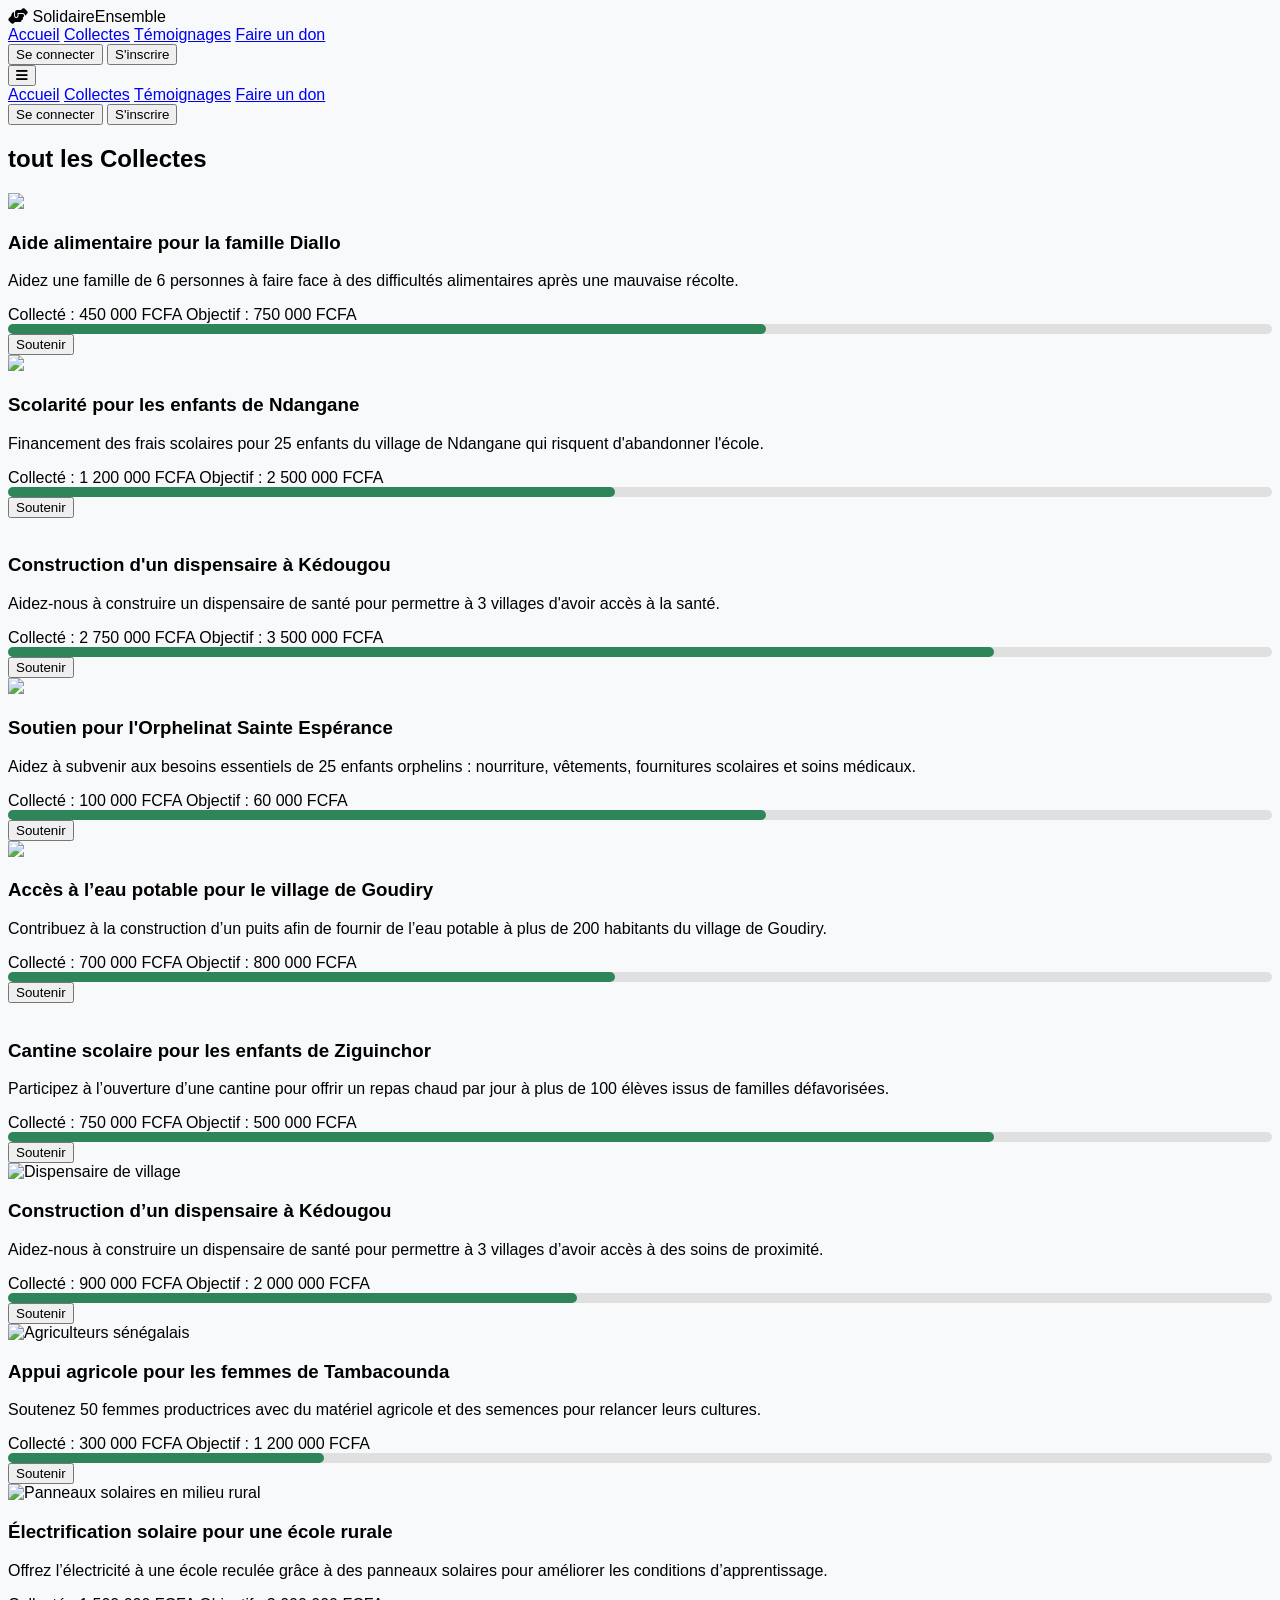
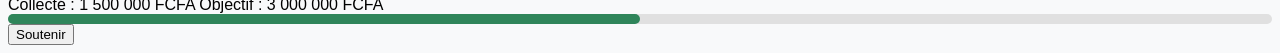
==== E-social/collecte.html @ 9cb24d37 "partie awa ndiaye collecte.html" ====
<!DOCTYPE html>
<html lang="fr">

<head>
    <meta charset="UTF-8">
    <meta name="viewport" content="width=device-width, initial-scale=1.0">
    <title>SolidaireEnsemble - Un don peut changer une vie</title>
    <link rel="stylesheet" href="https://cdnjs.cloudflare.com/ajax/libs/font-awesome/6.4.0/css/all.min.css">
    <script src="https://cdn.tailwindcss.com"></script>
    <link rel="stylesheet" href="style/style.css">
    <script src="js/main.js"></script>
    <style>
        :root {
            --primary: #2F855A;
            --secondary: #DD6B20;
            --light: #F7FAFC;
            --dark: #1A202C;
        }

        body {
            font-family: 'Segoe UI', Tahoma, Geneva, Verdana, sans-serif;
            background-color: #F8F9FA;
        }

        .hero-image {
            background-image: linear-gradient(rgba(0, 0, 0, 0.5), rgba(0, 0, 0, 0.5)), url('https://img.freepik.com/photos-gratuite/bouchent-concept-communaute-mains_23-2148931127.jpg?semt=ais_items_boosted&w=740');
            height: 60vh;
            background-position: center;
            background-repeat: no-repeat;
            background-size: cover;
        }

        .testimonial-card {
            transition: transform 0.3s ease;
        }

        .testimonial-card:hover {
            transform: translateY(-5px);
        }

        .progress-bar {
            height: 10px;
            border-radius: 5px;
            background-color: #e0e0e0;
        }

        .progress-fill {
            height: 100%;
            border-radius: 5px;
            background-color: var(--primary);
            transition: width 0.5s ease;
        }

        .collect-card {
            transition: all 0.3s ease;
        }

        .collect-card:hover {
            transform: translateY(-5px);
            box-shadow: 0 10px 25px -5px rgba(0, 0, 0, 0.1);
        }

        .nav-link {
            position: relative;
        }

        .nav-link:after {
            content: '';
            position: absolute;
            width: 0;
            height: 2px;
            bottom: -2px;
            left: 0;
            background-color: var(--secondary);
            transition: width 0.3s ease;
        }

        .nav-link:hover:after {
            width: 100%;
        }

        @media (max-width: 768px) {
            .hero-image {
                height: 40vh;
            }
        }
    </style>
</head>

<body>
    <!-- Navigation -->
    <nav class="bg-white shadow-md sticky top-0 z-50">
        <div class="max-w-7xl mx-auto px-4 sm:px-6 lg:px-8">
            <div class="flex justify-between h-16">
                <div class="flex">
                    <div class="flex-shrink-0 flex items-center">
                        <i class="fas fa-hands-helping text-3xl text-green-600 mr-2"></i>
                        <span class="text-xl font-bold text-gray-800">SolidaireEnsemble</span>
                    </div>
                    <div class="hidden sm:ml-6 sm:flex sm:space-x-8">
                        <a href="#accueil"
                            class="nav-link border-green-500 text-gray-900 inline-flex items-center px-1 pt-1 border-b-2 text-sm font-medium">Accueil</a>
                        <a href="#collectes"
                            class="nav-link border-transparent text-gray-500 hover:border-gray-300 hover:text-gray-700 inline-flex items-center px-1 pt-1 border-b-2 text-sm font-medium">Collectes</a>
                        <a href="#temoignages"
                            class="nav-link border-transparent text-gray-500 hover:border-gray-300 hover:text-gray-700 inline-flex items-center px-1 pt-1 border-b-2 text-sm font-medium">Témoignages</a>
                        <a href="#faire-don"
                            class="nav-link border-transparent text-gray-500 hover:border-gray-300 hover:text-gray-700 inline-flex items-center px-1 pt-1 border-b-2 text-sm font-medium">Faire
                            un don</a>
                    </div>
                </div>
                <div class="hidden sm:ml-6 sm:flex sm:items-center">
                    <button
                        class="bg-green-600 hover:bg-green-700 text-white px-4 py-2 rounded-md text-sm font-medium mr-2">Se
                        connecter</button>
                    <button
                        class="bg-orange-500 hover:bg-orange-600 text-white px-4 py-2 rounded-md text-sm font-medium">S'inscrire</button>
                </div>
                <div class="-mr-2 flex items-center sm:hidden">
                    <button type="button"
                        class="inline-flex items-center justify-center p-2 rounded-md text-gray-400 hover:text-gray-500 hover:bg-gray-100 focus:outline-none focus:ring-2 focus:ring-inset focus:ring-green-500"
                        aria-controls="mobile-menu" aria-expanded="false">
                        <span class="sr-only">Open main menu</span>
                        <i class="fas fa-bars text-xl"></i>
                    </button>
                </div>
            </div>
        </div>

        <!-- Mobile menu -->
        <div class="sm:hidden hidden" id="mobile-menu">
            <div class="pt-2 pb-3 space-y-1">
                <a href="#accueil"
                    class="bg-green-50 border-green-500 text-green-700 block pl-3 pr-4 py-2 border-l-4 text-base font-medium">Accueil</a>
                <a href="#collectes"
                    class="border-transparent text-gray-500 hover:bg-gray-50 hover:border-gray-300 hover:text-gray-700 block pl-3 pr-4 py-2 border-l-4 text-base font-medium">Collectes</a>
                <a href="#temoignages"
                    class="border-transparent text-gray-500 hover:bg-gray-50 hover:border-gray-300 hover:text-gray-700 block pl-3 pr-4 py-2 border-l-4 text-base font-medium">Témoignages</a>
                <a href="#faire-don"
                    class="border-transparent text-gray-500 hover:bg-gray-50 hover:border-gray-300 hover:text-gray-700 block pl-3 pr-4 py-2 border-l-4 text-base font-medium">Faire
                    un don</a>
            </div>
            <div class="pt-4 pb-3 border-t border-gray-200">
                <div class="flex items-center px-4">
                    <button
                        class="bg-green-600 hover:bg-green-700 text-white px-4 py-2 rounded-md text-sm font-medium mr-2 w-full">Se
                        <a href="conexion"></a>connecter</button>
                    <button
                        class="bg-orange-500 hover:bg-orange-600 text-white px-4 py-2 rounded-md text-sm font-medium w-full">S'inscrire</button>
                </div>
            </div>
        </div>
    </nav>

   


<!-- tout les collectes partie awa ndiaye-->
    <section id="toutcollectes" class="bg-gray-50 py-16">
        <div class="max-w-7xl mx-auto px-4 sm:px-6 lg:px-8">
            <h2 class="text-3xl font-bold text-center text-gray-800 mb-12">tout les Collectes</h2>

            <div class="grid grid-cols-1 md:grid-cols-2 lg:grid-cols-3 gap-8">
                <!-- Collect Item 1 -->
                <div class="bg-white rounded-lg shadow-md overflow-hidden collect-card">
                    <img src="img/images.jpg
                        alt="Famille sénégalaise class="w-full h-48 object-cover">
                    <div class="p-6">
                        <h3 class="text-xl font-semibold mb-2">Aide alimentaire pour la famille Diallo</h3>
                        <p class="text-gray-600 mb-4">Aidez une famille de 6 personnes à faire face à des difficultés
                            alimentaires après une mauvaise récolte.</p>

                        <div class="mb-4">
                            <div class="flex justify-between text-sm mb-1">
                                <span>Collecté : 450 000 FCFA</span>
                                <span>Objectif : 750 000 FCFA</span>
                            </div>
                            <div class="progress-bar">
                                <div class="progress-fill" style="width: 60%"></div>
                            </div>
                        </div>

                        <button
                            class="w-full bg-green-600 hover:bg-green-700 text-white py-2 px-4 rounded-lg">Soutenir</button>
                    </div>
                </div>

                <!-- Collect Item 2 -->
                <div class="bg-white rounded-lg shadow-md overflow-hidden collect-card">
                    <img src="img/images.jpg
                        alt="École au Sénégal class="w-full h-48 object-cover"/>
                    <div class="p-6">
                        <h3 class="text-xl font-semibold mb-2">Scolarité pour les enfants de Ndangane</h3>
                        <p class="text-gray-600 mb-4">Financement des frais scolaires pour 25 enfants du village de
                            Ndangane qui risquent d'abandonner l'école.</p>

                        <div class="mb-4">
                            <div class="flex justify-between text-sm mb-1">
                                <span>Collecté : 1 200 000 FCFA</span>
                                <span>Objectif : 2 500 000 FCFA</span>
                            </div>
                            <div class="progress-bar">
                                <div class="progress-fill" style="width: 48%"></div>
                            </div>
                        </div>

                        <button
                            class="w-full bg-green-600 hover:bg-green-700 text-white py-2 px-4 rounded-lg">Soutenir</button>
                    </div>
                </div>

                <!-- Collect Item 3 -->
                <div class="bg-white rounded-lg shadow-md overflow-hidden collect-card">
                    <img src="img/" alt="" class="w-full h-48 object-cover">
                    <div class="p-6">
                        <h3 class="text-xl font-semibold mb-2">Construction d'un dispensaire à Kédougou</h3>
                        <p class="text-gray-600 mb-4">Aidez-nous à construire un dispensaire de santé pour permettre à 3 villages
                            d'avoir accès à la santé.</p>

                        <div class="mb-4">
                            <div class="flex justify-between text-sm mb-1">
                                <span>Collecté : 2 750 000 FCFA</span>
                                <span>Objectif : 3 500 000 FCFA</span>
                            </div>
                            <div class="progress-bar">
                                <div class="progress-fill" style="width: 78%"></div>
                            </div>
                        </div>

                        <button
                            class="w-full bg-green-600 hover:bg-green-700 text-white py-2 px-4 rounded-lg">Soutenir</button>
                    </div>
                </div>
            </div>



            <div class="grid grid-cols-1 md:grid-cols-2 lg:grid-cols-3 gap-8 mt-4">
                <!-- Collect Item 1 -->
                <div class="bg-white rounded-lg shadow-md overflow-hidden collect-card">
                    <img src="img/images.jpg
                        alt="Famille sénégalaise class="w-full h-48 object-cover">
                    <div class="p-6">
                        <h3 class="text-xl font-semibold mb-2">Soutien pour l'Orphelinat Sainte Espérance</h3>
                        <p class="text-gray-600 mb-4">
                        Aidez à subvenir aux besoins essentiels de 25 enfants orphelins : nourriture, vêtements, fournitures scolaires et soins médicaux.
                        </p>

                        <div class="mb-4">
                            <div class="flex justify-between text-sm mb-1">
                                <span>Collecté : 100 000 FCFA</span>
                                <span>Objectif : 60 000 FCFA</span>
                            </div>
                            <div class="progress-bar">
                                <div class="progress-fill" style="width: 60%"></div>
                            </div>
                        </div>

                        <button
                            class="w-full bg-green-600 hover:bg-green-700 text-white py-2 px-4 rounded-lg">Soutenir</button>
                    </div>
                </div>

                <!-- Collect Item 2 -->
                <div class="bg-white rounded-lg shadow-md overflow-hidden collect-card">
                    <img src="img/images.jpg
                        alt="École au Sénégal class="w-full h-48 object-cover"/>
                    <div class="p-6">
                        <h3 class="text-xl font-semibold mb-2">Accès à l’eau potable pour le village de Goudiry</h3>
                        <p class="text-gray-600 mb-4">
                        Contribuez à la construction d’un puits afin de fournir de l’eau potable à plus de 200 habitants du village de Goudiry.
                        </p>
                            
                        <div class="mb-4">
                            <div class="flex justify-between text-sm mb-1">
                                <span>Collecté : 700 000 FCFA</span>
                                <span>Objectif : 800 000 FCFA</span>
                            </div>
                            <div class="progress-bar">
                                <div class="progress-fill" style="width: 48%"></div>
                            </div>
                        </div>

                        <button
                            class="w-full bg-green-600 hover:bg-green-700 text-white py-2 px-4 rounded-lg">Soutenir</button>
                    </div>
                </div>

                <!-- Collect Item 3 -->
                <div class="bg-white rounded-lg shadow-md overflow-hidden collect-card">
                    <img src="img/" alt="" class="w-full h-48 object-cover">
                    <div class="p-6">
                        <h3 class="text-xl font-semibold mb-2">Cantine scolaire pour les enfants de Ziguinchor</h3>
                        <p class="text-gray-600 mb-4">
                        Participez à l’ouverture d’une cantine pour offrir un repas chaud par jour à plus de 100 élèves issus de familles défavorisées.
                        </p>

                        <div class="mb-4">
                            <div class="flex justify-between text-sm mb-1">
                                <span>Collecté : 750 000 FCFA</span>
                                <span>Objectif : 500 000 FCFA</span>
                            </div>
                            <div class="progress-bar">
                                <div class="progress-fill" style="width: 78%"></div>
                            </div>
                        </div>

                        <button
                            class="w-full bg-green-600 hover:bg-green-700 text-white py-2 px-4 rounded-lg">Soutenir</button>
                    </div>
                </div>
            </div>


            <div class="grid grid-cols-1 md:grid-cols-2 lg:grid-cols-3 gap-8 mt-4">
                <!-- Collect Item 1 -->
                <div class="bg-white rounded-lg shadow-md overflow-hidden collect-card">
                    <img src="img/dispensaire.jpg" alt="Dispensaire de village" class="w-full h-48 object-cover">
                    <div class="p-6">
                        <h3 class="text-xl font-semibold mb-2">Construction d’un dispensaire à Kédougou</h3>
                        <p class="text-gray-600 mb-4">
                            Aidez-nous à construire un dispensaire de santé pour permettre à 3 villages d’avoir accès à des soins de proximité.
                        </p>
            
                        <div class="mb-4">
                            <div class="flex justify-between text-sm mb-1">
                                <span>Collecté : 900 000 FCFA</span>
                                <span>Objectif : 2 000 000 FCFA</span>
                            </div>
                            <div class="progress-bar">
                                <div class="progress-fill" style="width: 45%"></div>
                            </div>
                        </div>
            
                        <button class="w-full bg-green-600 hover:bg-green-700 text-white py-2 px-4 rounded-lg">Soutenir</button>
                    </div>
                </div>
            
                <!-- Collect Item 2 -->
                <div class="bg-white rounded-lg shadow-md overflow-hidden collect-card">
                    <img src="img/agriculture.jpg" alt="Agriculteurs sénégalais" class="w-full h-48 object-cover">
                    <div class="p-6">
                        <h3 class="text-xl font-semibold mb-2">Appui agricole pour les femmes de Tambacounda</h3>
                        <p class="text-gray-600 mb-4">
                            Soutenez 50 femmes productrices avec du matériel agricole et des semences pour relancer leurs cultures.
                        </p>
            
                        <div class="mb-4">
                            <div class="flex justify-between text-sm mb-1">
                                <span>Collecté : 300 000 FCFA</span>
                                <span>Objectif : 1 200 000 FCFA</span>
                            </div>
                            <div class="progress-bar">
                                <div class="progress-fill" style="width: 25%"></div>
                            </div>
                        </div>
            
                        <button class="w-full bg-green-600 hover:bg-green-700 text-white py-2 px-4 rounded-lg">Soutenir</button>
                    </div>
                </div>
            
                <!-- Collect Item 3 -->
                <div class="bg-white rounded-lg shadow-md overflow-hidden collect-card">
                    <img src="img/solaire.jpg" alt="Panneaux solaires en milieu rural" class="w-full h-48 object-cover">
                    <div class="p-6">
                        <h3 class="text-xl font-semibold mb-2">Électrification solaire pour une école rurale</h3>
                        <p class="text-gray-600 mb-4">
                            Offrez l’électricité à une école reculée grâce à des panneaux solaires pour améliorer les conditions d’apprentissage.
                        </p>
            
                        <div class="mb-4">
                            <div class="flex justify-between text-sm mb-1">
                                <span>Collecté : 1 500 000 FCFA</span>
                                <span>Objectif : 3 000 000 FCFA</span>
                            </div>
                            <div class="progress-bar">
                                <div class="progress-fill" style="width: 50%"></div>
                            </div>
                        </div>
            
                        <button class="w-full bg-green-600 hover:bg-green-700 text-white py-2 px-4 rounded-lg">Soutenir</button>
                    </div>
                </div>
            </div>
            

        </div>
    </section>
    

    <!-- Optional JavaScript for Mobile Menu Toggle -->
    <script>
        const menuButton = document.querySelector('nav button[aria-controls="mobile-menu"]');
        const mobileMenu = document.getElementById('mobile-menu');

        menuButton.addEventListener('click', () => {
            const expanded = menuButton.getAttribute('aria-expanded') === 'true' || false;
            menuButton.setAttribute('aria-expanded', !expanded);
            mobileMenu.classList.toggle('hidden');
        });

        // Example of incrementing stats for demo (can be replaced with real data)
        document.getElementById('donators-count').textContent = '1,234';
        document.getElementById('collects-count').textContent = '15';
        document.getElementById('total-donations').textContent = '5 670 000';

        // Donation form submission handler (simple alert for demo)
        const donationForm = document.getElementById('donation-form');
        donationForm.addEventListener('submit', (e) => {
            e.preventDefault();
            alert('Merci pour votre générosité ! Votre don a bien été pris en compte.');
            donationForm.reset();
        });
    </script>
</body>

</html>
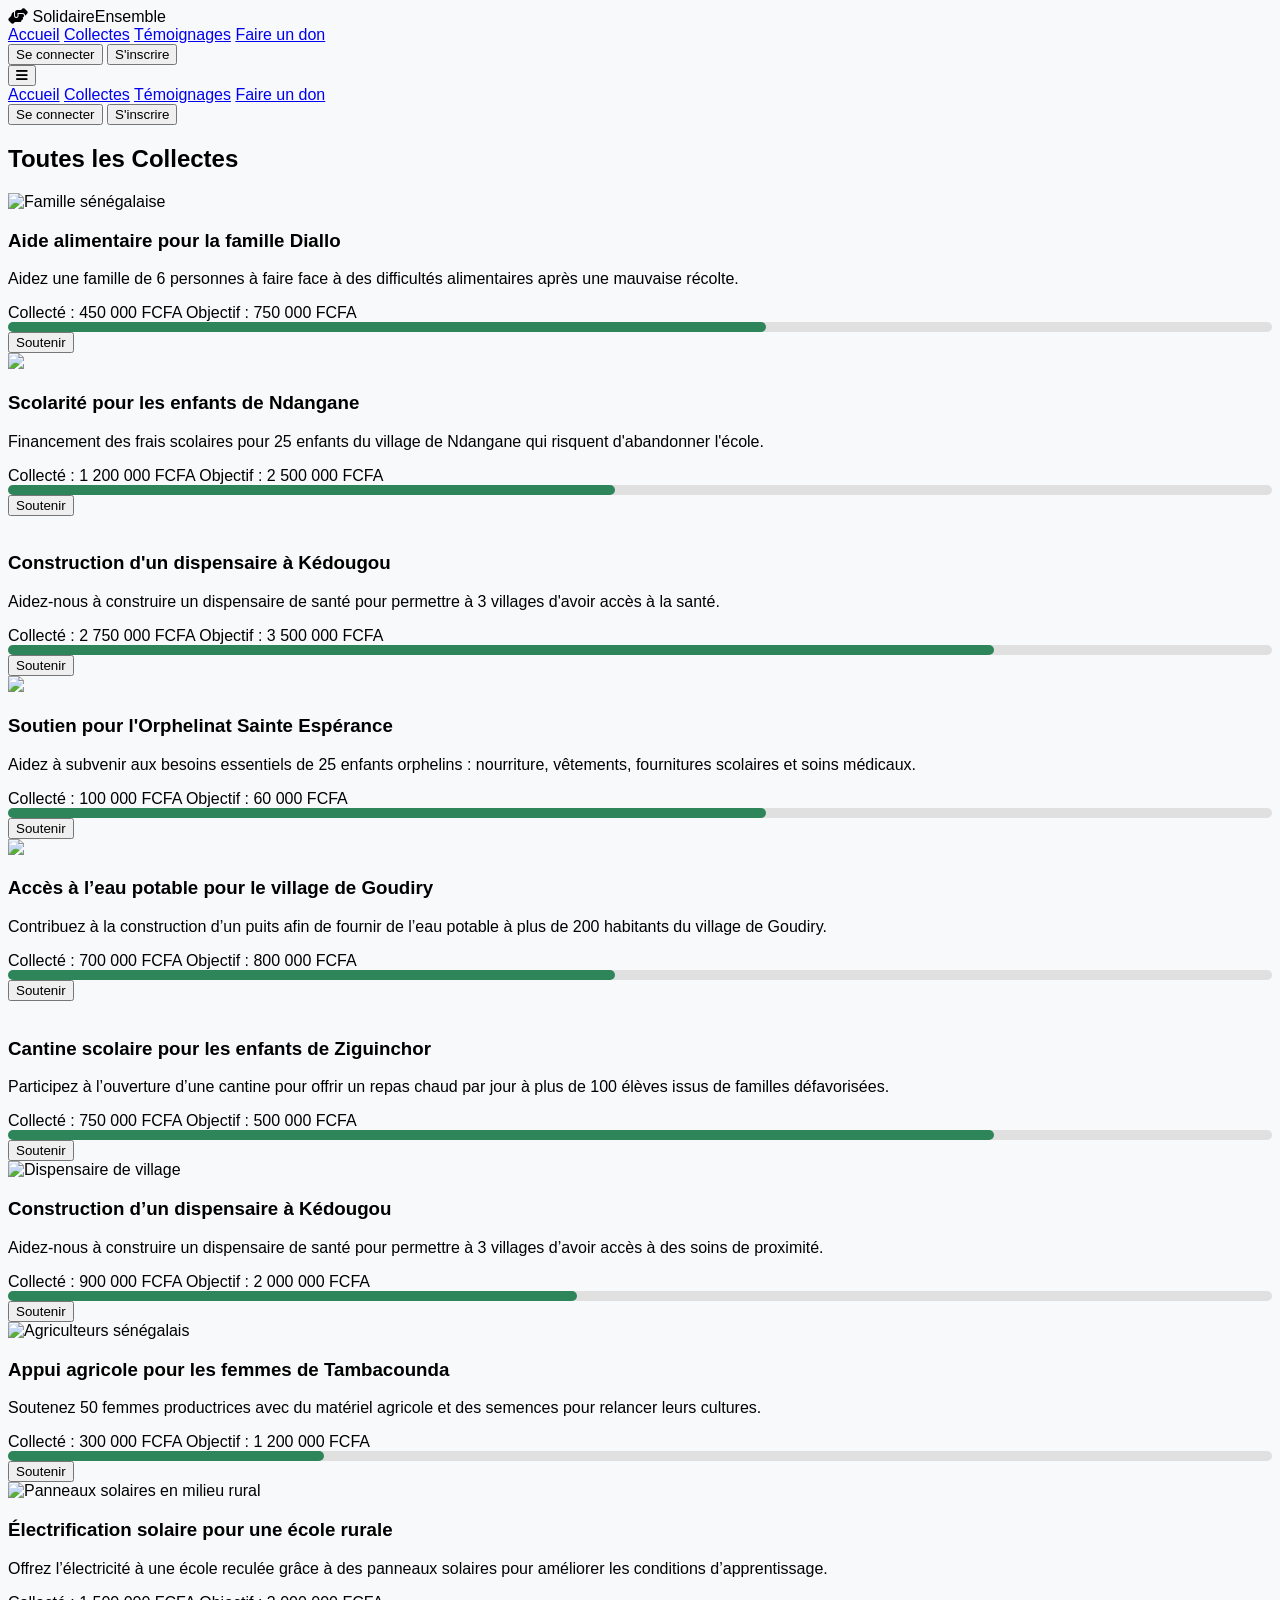
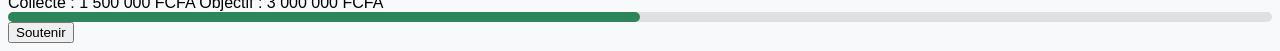
==== commit 2e67a2c5: "Résolution du conflit sur collecte.html" ====
--- a/E-social/collecte.html
+++ b/E-social/collecte.html
@@ -146,25 +146,26 @@
                         class="bg-green-600 hover:bg-green-700 text-white px-4 py-2 rounded-md text-sm font-medium mr-2 w-full">Se
                         <a href="conexion"></a>connecter</button>
                     <button
-                        class="bg-orange-500 hover:bg-orange-600 text-white px-4 py-2 rounded-md text-sm font-medium w-full">S'inscrire</button>
+                        class="bg-orange-500 hover:bg-orange-600 text-white px-4 py-2 rounded-md text-sm font-medium w-full"><a
+                            href="inscription.html"></a>S'inscrire</button>
                 </div>
             </div>
         </div>
     </nav>
 
-   
-
-
-<!-- tout les collectes partie awa ndiaye-->
+
+
+
+    <!-- tout les collectes partie awa ndiaye-->
     <section id="toutcollectes" class="bg-gray-50 py-16">
         <div class="max-w-7xl mx-auto px-4 sm:px-6 lg:px-8">
-            <h2 class="text-3xl font-bold text-center text-gray-800 mb-12">tout les Collectes</h2>
+            <h2 class="text-3xl font-bold text-center text-gray-800 mb-12">Toutes les Collectes</h2>
 
             <div class="grid grid-cols-1 md:grid-cols-2 lg:grid-cols-3 gap-8">
                 <!-- Collect Item 1 -->
                 <div class="bg-white rounded-lg shadow-md overflow-hidden collect-card">
-                    <img src="img/images.jpg
-                        alt="Famille sénégalaise class="w-full h-48 object-cover">
+                    <img src="img/images.jpg" alt="Famille sénégalaise" class="w-full h-48 object-cover">
+
                     <div class="p-6">
                         <h3 class="text-xl font-semibold mb-2">Aide alimentaire pour la famille Diallo</h3>
                         <p class="text-gray-600 mb-4">Aidez une famille de 6 personnes à faire face à des difficultés
@@ -188,7 +189,7 @@
                 <!-- Collect Item 2 -->
                 <div class="bg-white rounded-lg shadow-md overflow-hidden collect-card">
                     <img src="img/images.jpg
-                        alt="École au Sénégal class="w-full h-48 object-cover"/>
+                        alt=" École au Sénégal class="w-full h-48 object-cover" />
                     <div class="p-6">
                         <h3 class="text-xl font-semibold mb-2">Scolarité pour les enfants de Ndangane</h3>
                         <p class="text-gray-600 mb-4">Financement des frais scolaires pour 25 enfants du village de
@@ -214,7 +215,8 @@
                     <img src="img/" alt="" class="w-full h-48 object-cover">
                     <div class="p-6">
                         <h3 class="text-xl font-semibold mb-2">Construction d'un dispensaire à Kédougou</h3>
-                        <p class="text-gray-600 mb-4">Aidez-nous à construire un dispensaire de santé pour permettre à 3 villages
+                        <p class="text-gray-600 mb-4">Aidez-nous à construire un dispensaire de santé pour permettre à 3
+                            villages
                             d'avoir accès à la santé.</p>
 
                         <div class="mb-4">
@@ -239,11 +241,12 @@
                 <!-- Collect Item 1 -->
                 <div class="bg-white rounded-lg shadow-md overflow-hidden collect-card">
                     <img src="img/images.jpg
-                        alt="Famille sénégalaise class="w-full h-48 object-cover">
+                        alt=" Famille sénégalaise class="w-full h-48 object-cover">
                     <div class="p-6">
                         <h3 class="text-xl font-semibold mb-2">Soutien pour l'Orphelinat Sainte Espérance</h3>
                         <p class="text-gray-600 mb-4">
-                        Aidez à subvenir aux besoins essentiels de 25 enfants orphelins : nourriture, vêtements, fournitures scolaires et soins médicaux.
+                            Aidez à subvenir aux besoins essentiels de 25 enfants orphelins : nourriture, vêtements,
+                            fournitures scolaires et soins médicaux.
                         </p>
 
                         <div class="mb-4">
@@ -264,13 +267,14 @@
                 <!-- Collect Item 2 -->
                 <div class="bg-white rounded-lg shadow-md overflow-hidden collect-card">
                     <img src="img/images.jpg
-                        alt="École au Sénégal class="w-full h-48 object-cover"/>
+                        alt=" École au Sénégal class="w-full h-48 object-cover" />
                     <div class="p-6">
                         <h3 class="text-xl font-semibold mb-2">Accès à l’eau potable pour le village de Goudiry</h3>
                         <p class="text-gray-600 mb-4">
-                        Contribuez à la construction d’un puits afin de fournir de l’eau potable à plus de 200 habitants du village de Goudiry.
-                        </p>
-                            
+                            Contribuez à la construction d’un puits afin de fournir de l’eau potable à plus de 200
+                            habitants du village de Goudiry.
+                        </p>
+
                         <div class="mb-4">
                             <div class="flex justify-between text-sm mb-1">
                                 <span>Collecté : 700 000 FCFA</span>
@@ -292,7 +296,8 @@
                     <div class="p-6">
                         <h3 class="text-xl font-semibold mb-2">Cantine scolaire pour les enfants de Ziguinchor</h3>
                         <p class="text-gray-600 mb-4">
-                        Participez à l’ouverture d’une cantine pour offrir un repas chaud par jour à plus de 100 élèves issus de familles défavorisées.
+                            Participez à l’ouverture d’une cantine pour offrir un repas chaud par jour à plus de 100
+                            élèves issus de familles défavorisées.
                         </p>
 
                         <div class="mb-4">
@@ -319,9 +324,10 @@
                     <div class="p-6">
                         <h3 class="text-xl font-semibold mb-2">Construction d’un dispensaire à Kédougou</h3>
                         <p class="text-gray-600 mb-4">
-                            Aidez-nous à construire un dispensaire de santé pour permettre à 3 villages d’avoir accès à des soins de proximité.
-                        </p>
-            
+                            Aidez-nous à construire un dispensaire de santé pour permettre à 3 villages d’avoir accès à
+                            des soins de proximité.
+                        </p>
+
                         <div class="mb-4">
                             <div class="flex justify-between text-sm mb-1">
                                 <span>Collecté : 900 000 FCFA</span>
@@ -331,20 +337,22 @@
                                 <div class="progress-fill" style="width: 45%"></div>
                             </div>
                         </div>
-            
-                        <button class="w-full bg-green-600 hover:bg-green-700 text-white py-2 px-4 rounded-lg">Soutenir</button>
-                    </div>
-                </div>
-            
+
+                        <button
+                            class="w-full bg-green-600 hover:bg-green-700 text-white py-2 px-4 rounded-lg">Soutenir</button>
+                    </div>
+                </div>
+
                 <!-- Collect Item 2 -->
                 <div class="bg-white rounded-lg shadow-md overflow-hidden collect-card">
                     <img src="img/agriculture.jpg" alt="Agriculteurs sénégalais" class="w-full h-48 object-cover">
                     <div class="p-6">
                         <h3 class="text-xl font-semibold mb-2">Appui agricole pour les femmes de Tambacounda</h3>
                         <p class="text-gray-600 mb-4">
-                            Soutenez 50 femmes productrices avec du matériel agricole et des semences pour relancer leurs cultures.
-                        </p>
-            
+                            Soutenez 50 femmes productrices avec du matériel agricole et des semences pour relancer
+                            leurs cultures.
+                        </p>
+
                         <div class="mb-4">
                             <div class="flex justify-between text-sm mb-1">
                                 <span>Collecté : 300 000 FCFA</span>
@@ -354,20 +362,22 @@
                                 <div class="progress-fill" style="width: 25%"></div>
                             </div>
                         </div>
-            
-                        <button class="w-full bg-green-600 hover:bg-green-700 text-white py-2 px-4 rounded-lg">Soutenir</button>
-                    </div>
-                </div>
-            
+
+                        <button
+                            class="w-full bg-green-600 hover:bg-green-700 text-white py-2 px-4 rounded-lg">Soutenir</button>
+                    </div>
+                </div>
+
                 <!-- Collect Item 3 -->
                 <div class="bg-white rounded-lg shadow-md overflow-hidden collect-card">
                     <img src="img/solaire.jpg" alt="Panneaux solaires en milieu rural" class="w-full h-48 object-cover">
                     <div class="p-6">
                         <h3 class="text-xl font-semibold mb-2">Électrification solaire pour une école rurale</h3>
                         <p class="text-gray-600 mb-4">
-                            Offrez l’électricité à une école reculée grâce à des panneaux solaires pour améliorer les conditions d’apprentissage.
-                        </p>
-            
+                            Offrez l’électricité à une école reculée grâce à des panneaux solaires pour améliorer les
+                            conditions d’apprentissage.
+                        </p>
+
                         <div class="mb-4">
                             <div class="flex justify-between text-sm mb-1">
                                 <span>Collecté : 1 500 000 FCFA</span>
@@ -377,16 +387,17 @@
                                 <div class="progress-fill" style="width: 50%"></div>
                             </div>
                         </div>
-            
-                        <button class="w-full bg-green-600 hover:bg-green-700 text-white py-2 px-4 rounded-lg">Soutenir</button>
-                    </div>
-                </div>
-            </div>
-            
+
+                        <button
+                            class="w-full bg-green-600 hover:bg-green-700 text-white py-2 px-4 rounded-lg">Soutenir</button>
+                    </div>
+                </div>
+            </div>
+
 
         </div>
     </section>
-    
+
 
     <!-- Optional JavaScript for Mobile Menu Toggle -->
     <script>
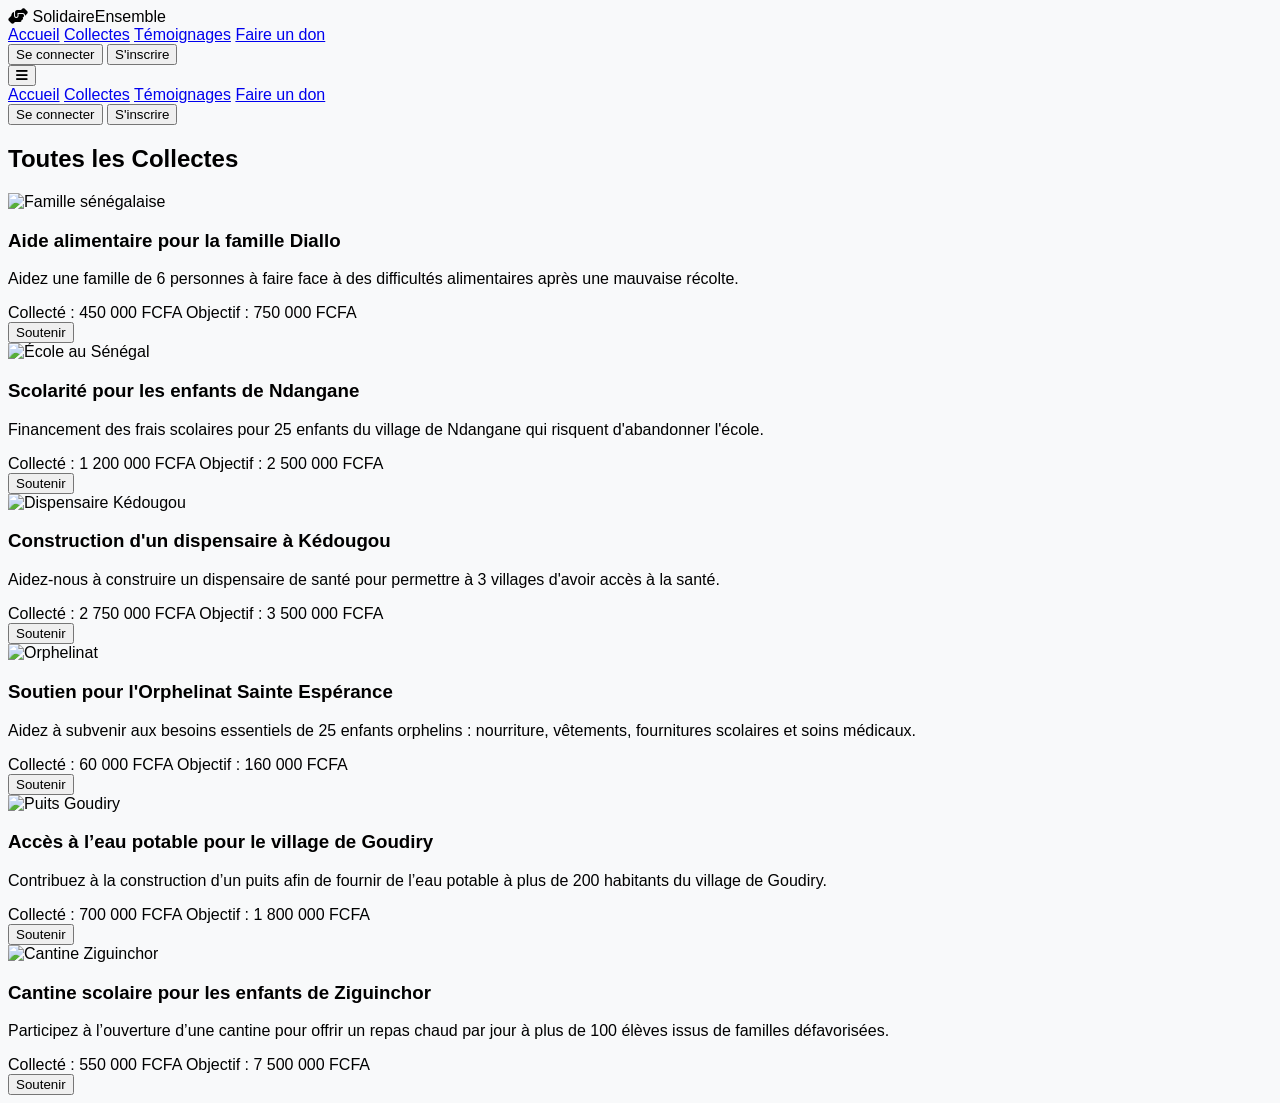
==== commit 59c737dc: "Modifications locales avant fusion de la branche de Younousse" ====
--- a/E-social/collecte.html
+++ b/E-social/collecte.html
@@ -146,8 +146,7 @@
                         class="bg-green-600 hover:bg-green-700 text-white px-4 py-2 rounded-md text-sm font-medium mr-2 w-full">Se
                         <a href="conexion"></a>connecter</button>
                     <button
-                        class="bg-orange-500 hover:bg-orange-600 text-white px-4 py-2 rounded-md text-sm font-medium w-full"><a
-                            href="inscription.html"></a>S'inscrire</button>
+                        class="bg-orange-500 hover:bg-orange-600 text-white px-4 py-2 rounded-md text-sm font-medium w-full">S'inscrire</button>
                 </div>
             </div>
         </div>
@@ -157,246 +156,141 @@
 
 
     <!-- tout les collectes partie awa ndiaye-->
-    <section id="toutcollectes" class="bg-gray-50 py-16">
-        <div class="max-w-7xl mx-auto px-4 sm:px-6 lg:px-8">
-            <h2 class="text-3xl font-bold text-center text-gray-800 mb-12">Toutes les Collectes</h2>
-
-            <div class="grid grid-cols-1 md:grid-cols-2 lg:grid-cols-3 gap-8">
-                <!-- Collect Item 1 -->
-                <div class="bg-white rounded-lg shadow-md overflow-hidden collect-card">
-                    <img src="img/images.jpg" alt="Famille sénégalaise" class="w-full h-48 object-cover">
-
-                    <div class="p-6">
-                        <h3 class="text-xl font-semibold mb-2">Aide alimentaire pour la famille Diallo</h3>
-                        <p class="text-gray-600 mb-4">Aidez une famille de 6 personnes à faire face à des difficultés
-                            alimentaires après une mauvaise récolte.</p>
-
-                        <div class="mb-4">
-                            <div class="flex justify-between text-sm mb-1">
-                                <span>Collecté : 450 000 FCFA</span>
-                                <span>Objectif : 750 000 FCFA</span>
-                            </div>
-                            <div class="progress-bar">
-                                <div class="progress-fill" style="width: 60%"></div>
-                            </div>
-                        </div>
-
-                        <button
-                            class="w-full bg-green-600 hover:bg-green-700 text-white py-2 px-4 rounded-lg">Soutenir</button>
-                    </div>
-                </div>
-
-                <!-- Collect Item 2 -->
-                <div class="bg-white rounded-lg shadow-md overflow-hidden collect-card">
-                    <img src="img/images.jpg
-                        alt=" École au Sénégal class="w-full h-48 object-cover" />
-                    <div class="p-6">
-                        <h3 class="text-xl font-semibold mb-2">Scolarité pour les enfants de Ndangane</h3>
-                        <p class="text-gray-600 mb-4">Financement des frais scolaires pour 25 enfants du village de
-                            Ndangane qui risquent d'abandonner l'école.</p>
-
-                        <div class="mb-4">
-                            <div class="flex justify-between text-sm mb-1">
-                                <span>Collecté : 1 200 000 FCFA</span>
-                                <span>Objectif : 2 500 000 FCFA</span>
-                            </div>
-                            <div class="progress-bar">
-                                <div class="progress-fill" style="width: 48%"></div>
-                            </div>
-                        </div>
-
-                        <button
-                            class="w-full bg-green-600 hover:bg-green-700 text-white py-2 px-4 rounded-lg">Soutenir</button>
-                    </div>
-                </div>
-
-                <!-- Collect Item 3 -->
-                <div class="bg-white rounded-lg shadow-md overflow-hidden collect-card">
-                    <img src="img/" alt="" class="w-full h-48 object-cover">
-                    <div class="p-6">
-                        <h3 class="text-xl font-semibold mb-2">Construction d'un dispensaire à Kédougou</h3>
-                        <p class="text-gray-600 mb-4">Aidez-nous à construire un dispensaire de santé pour permettre à 3
-                            villages
-                            d'avoir accès à la santé.</p>
-
-                        <div class="mb-4">
-                            <div class="flex justify-between text-sm mb-1">
-                                <span>Collecté : 2 750 000 FCFA</span>
-                                <span>Objectif : 3 500 000 FCFA</span>
-                            </div>
-                            <div class="progress-bar">
-                                <div class="progress-fill" style="width: 78%"></div>
-                            </div>
-                        </div>
-
-                        <button
-                            class="w-full bg-green-600 hover:bg-green-700 text-white py-2 px-4 rounded-lg">Soutenir</button>
-                    </div>
-                </div>
-            </div>
-
-
-
-            <div class="grid grid-cols-1 md:grid-cols-2 lg:grid-cols-3 gap-8 mt-4">
-                <!-- Collect Item 1 -->
-                <div class="bg-white rounded-lg shadow-md overflow-hidden collect-card">
-                    <img src="img/images.jpg
-                        alt=" Famille sénégalaise class="w-full h-48 object-cover">
-                    <div class="p-6">
-                        <h3 class="text-xl font-semibold mb-2">Soutien pour l'Orphelinat Sainte Espérance</h3>
-                        <p class="text-gray-600 mb-4">
-                            Aidez à subvenir aux besoins essentiels de 25 enfants orphelins : nourriture, vêtements,
-                            fournitures scolaires et soins médicaux.
-                        </p>
-
-                        <div class="mb-4">
-                            <div class="flex justify-between text-sm mb-1">
-                                <span>Collecté : 100 000 FCFA</span>
-                                <span>Objectif : 60 000 FCFA</span>
-                            </div>
-                            <div class="progress-bar">
-                                <div class="progress-fill" style="width: 60%"></div>
-                            </div>
-                        </div>
-
-                        <button
-                            class="w-full bg-green-600 hover:bg-green-700 text-white py-2 px-4 rounded-lg">Soutenir</button>
-                    </div>
-                </div>
-
-                <!-- Collect Item 2 -->
-                <div class="bg-white rounded-lg shadow-md overflow-hidden collect-card">
-                    <img src="img/images.jpg
-                        alt=" École au Sénégal class="w-full h-48 object-cover" />
-                    <div class="p-6">
-                        <h3 class="text-xl font-semibold mb-2">Accès à l’eau potable pour le village de Goudiry</h3>
-                        <p class="text-gray-600 mb-4">
-                            Contribuez à la construction d’un puits afin de fournir de l’eau potable à plus de 200
-                            habitants du village de Goudiry.
-                        </p>
-
-                        <div class="mb-4">
-                            <div class="flex justify-between text-sm mb-1">
-                                <span>Collecté : 700 000 FCFA</span>
-                                <span>Objectif : 800 000 FCFA</span>
-                            </div>
-                            <div class="progress-bar">
-                                <div class="progress-fill" style="width: 48%"></div>
-                            </div>
-                        </div>
-
-                        <button
-                            class="w-full bg-green-600 hover:bg-green-700 text-white py-2 px-4 rounded-lg">Soutenir</button>
-                    </div>
-                </div>
-
-                <!-- Collect Item 3 -->
-                <div class="bg-white rounded-lg shadow-md overflow-hidden collect-card">
-                    <img src="img/" alt="" class="w-full h-48 object-cover">
-                    <div class="p-6">
-                        <h3 class="text-xl font-semibold mb-2">Cantine scolaire pour les enfants de Ziguinchor</h3>
-                        <p class="text-gray-600 mb-4">
-                            Participez à l’ouverture d’une cantine pour offrir un repas chaud par jour à plus de 100
-                            élèves issus de familles défavorisées.
-                        </p>
-
-                        <div class="mb-4">
-                            <div class="flex justify-between text-sm mb-1">
-                                <span>Collecté : 750 000 FCFA</span>
-                                <span>Objectif : 500 000 FCFA</span>
-                            </div>
-                            <div class="progress-bar">
-                                <div class="progress-fill" style="width: 78%"></div>
-                            </div>
-                        </div>
-
-                        <button
-                            class="w-full bg-green-600 hover:bg-green-700 text-white py-2 px-4 rounded-lg">Soutenir</button>
-                    </div>
-                </div>
-            </div>
-
-
-            <div class="grid grid-cols-1 md:grid-cols-2 lg:grid-cols-3 gap-8 mt-4">
-                <!-- Collect Item 1 -->
-                <div class="bg-white rounded-lg shadow-md overflow-hidden collect-card">
-                    <img src="img/dispensaire.jpg" alt="Dispensaire de village" class="w-full h-48 object-cover">
-                    <div class="p-6">
-                        <h3 class="text-xl font-semibold mb-2">Construction d’un dispensaire à Kédougou</h3>
-                        <p class="text-gray-600 mb-4">
-                            Aidez-nous à construire un dispensaire de santé pour permettre à 3 villages d’avoir accès à
-                            des soins de proximité.
-                        </p>
-
-                        <div class="mb-4">
-                            <div class="flex justify-between text-sm mb-1">
-                                <span>Collecté : 900 000 FCFA</span>
-                                <span>Objectif : 2 000 000 FCFA</span>
-                            </div>
-                            <div class="progress-bar">
-                                <div class="progress-fill" style="width: 45%"></div>
-                            </div>
-                        </div>
-
-                        <button
-                            class="w-full bg-green-600 hover:bg-green-700 text-white py-2 px-4 rounded-lg">Soutenir</button>
-                    </div>
-                </div>
-
-                <!-- Collect Item 2 -->
-                <div class="bg-white rounded-lg shadow-md overflow-hidden collect-card">
-                    <img src="img/agriculture.jpg" alt="Agriculteurs sénégalais" class="w-full h-48 object-cover">
-                    <div class="p-6">
-                        <h3 class="text-xl font-semibold mb-2">Appui agricole pour les femmes de Tambacounda</h3>
-                        <p class="text-gray-600 mb-4">
-                            Soutenez 50 femmes productrices avec du matériel agricole et des semences pour relancer
-                            leurs cultures.
-                        </p>
-
-                        <div class="mb-4">
-                            <div class="flex justify-between text-sm mb-1">
-                                <span>Collecté : 300 000 FCFA</span>
-                                <span>Objectif : 1 200 000 FCFA</span>
-                            </div>
-                            <div class="progress-bar">
-                                <div class="progress-fill" style="width: 25%"></div>
-                            </div>
-                        </div>
-
-                        <button
-                            class="w-full bg-green-600 hover:bg-green-700 text-white py-2 px-4 rounded-lg">Soutenir</button>
-                    </div>
-                </div>
-
-                <!-- Collect Item 3 -->
-                <div class="bg-white rounded-lg shadow-md overflow-hidden collect-card">
-                    <img src="img/solaire.jpg" alt="Panneaux solaires en milieu rural" class="w-full h-48 object-cover">
-                    <div class="p-6">
-                        <h3 class="text-xl font-semibold mb-2">Électrification solaire pour une école rurale</h3>
-                        <p class="text-gray-600 mb-4">
-                            Offrez l’électricité à une école reculée grâce à des panneaux solaires pour améliorer les
-                            conditions d’apprentissage.
-                        </p>
-
-                        <div class="mb-4">
-                            <div class="flex justify-between text-sm mb-1">
-                                <span>Collecté : 1 500 000 FCFA</span>
-                                <span>Objectif : 3 000 000 FCFA</span>
-                            </div>
-                            <div class="progress-bar">
-                                <div class="progress-fill" style="width: 50%"></div>
-                            </div>
-                        </div>
-
-                        <button
-                            class="w-full bg-green-600 hover:bg-green-700 text-white py-2 px-4 rounded-lg">Soutenir</button>
-                    </div>
-                </div>
-            </div>
-
-
-        </div>
-    </section>
+ <section id="toutcollectes" class="bg-gray-50 py-16">
+  <div class="max-w-7xl mx-auto px-4 sm:px-6 lg:px-8">
+    <h2 class="text-3xl font-bold text-center text-gray-800 mb-12">Toutes les Collectes</h2>
+
+    <div class="grid grid-cols-1 md:grid-cols-2 lg:grid-cols-3 gap-8">
+
+      <!-- Carte 1 -->
+      <div class="bg-white rounded-lg shadow-md overflow-hidden flex flex-col">
+        <img src="https://encrypted-tbn0.gstatic.com/images?q=tbn:ANd9GcSRBXMh_my9W9xWrfYBGK5f-1smq7HiDGTJ2Q&s"
+          alt="Famille sénégalaise" class="w-full h-48 object-cover">
+        <div class="p-6 flex flex-col flex-grow">
+          <h3 class="text-xl font-semibold mb-2">Aide alimentaire pour la famille Diallo</h3>
+          <p class="text-gray-600 mb-4">Aidez une famille de 6 personnes à faire face à des difficultés alimentaires après une mauvaise récolte.</p>
+          <div class="mt-auto">
+            <div class="flex justify-between text-sm mb-1">
+              <span>Collecté : 450 000 FCFA</span>
+              <span>Objectif : 750 000 FCFA</span>
+            </div>
+            <div class="w-full h-2 bg-gray-200 rounded-full mb-4">
+              <div class="h-full bg-green-500 rounded-full" style="width: 60%"></div>
+            </div>
+            <button class="w-full bg-green-600 hover:bg-green-700 text-white py-2 px-4 rounded-lg">Soutenir</button>
+          </div>
+        </div>
+      </div>
+
+      <!-- Carte 2 -->
+      <div class="bg-white rounded-lg shadow-md overflow-hidden flex flex-col">
+        <img src="https://childrenofafrica.org/wp-content/uploads/2021/10/Fondation-children-of-africa-kits-scolaire-2020-2021-80-scaled.jpg"
+          alt="École au Sénégal" class="w-full h-48 object-cover">
+        <div class="p-6 flex flex-col flex-grow">
+          <h3 class="text-xl font-semibold mb-2">Scolarité pour les enfants de Ndangane</h3>
+          <p class="text-gray-600 mb-4">Financement des frais scolaires pour 25 enfants du village de Ndangane qui risquent d'abandonner l'école.</p>
+          <div class="mt-auto">
+            <div class="flex justify-between text-sm mb-1">
+              <span>Collecté : 1 200 000 FCFA</span>
+              <span>Objectif : 2 500 000 FCFA</span>
+            </div>
+            <div class="w-full h-2 bg-gray-200 rounded-full mb-4">
+              <div class="h-full bg-green-500 rounded-full" style="width: 48%"></div>
+            </div>
+            <button class="w-full bg-green-600 hover:bg-green-700 text-white py-2 px-4 rounded-lg">Soutenir</button>
+          </div>
+        </div>
+      </div>
+
+      <!-- Carte 3 -->
+      <div class="bg-white rounded-lg shadow-md overflow-hidden flex flex-col">
+        <img src="https://encrypted-tbn0.gstatic.com/images?q=tbn:ANd9GcTqqtoqpHK7Br8FeZOozDiQo40Pn9hkBjh14BOrrzU4fmsiDVShU4ZltK-C2Ol2y59Cu40&usqp=CAU"
+          alt="Dispensaire Kédougou" class="w-full h-48 object-cover">
+        <div class="p-6 flex flex-col flex-grow">
+          <h3 class="text-xl font-semibold mb-2">Construction d'un dispensaire à Kédougou</h3>
+          <p class="text-gray-600 mb-4">Aidez-nous à construire un dispensaire de santé pour permettre à 3 villages d'avoir accès à la santé.</p>
+          <div class="mt-auto">
+            <div class="flex justify-between text-sm mb-1">
+              <span>Collecté : 2 750 000 FCFA</span>
+              <span>Objectif : 3 500 000 FCFA</span>
+            </div>
+            <div class="w-full h-2 bg-gray-200 rounded-full mb-4">
+              <div class="h-full bg-green-500 rounded-full" style="width: 78%"></div>
+            </div>
+            <button class="w-full bg-green-600 hover:bg-green-700 text-white py-2 px-4 rounded-lg">Soutenir</button>
+          </div>
+        </div>
+      </div>
+
+      <!-- Carte 4 -->
+      <div class="bg-white rounded-lg shadow-md overflow-hidden flex flex-col">
+        <img src="https://encrypted-tbn0.gstatic.com/images?q=tbn:ANd9GcRHDn2quneYGdePRyLaAGcxPEZu1LVKYxZMiQ&s"
+          alt="Orphelinat" class="w-full h-48 object-cover">
+        <div class="p-6 flex flex-col flex-grow">
+          <h3 class="text-xl font-semibold mb-2">Soutien pour l'Orphelinat Sainte Espérance</h3>
+          <p class="text-gray-600 mb-4">Aidez à subvenir aux besoins essentiels de 25 enfants orphelins : nourriture, vêtements, fournitures scolaires et soins médicaux.</p>
+          <div class="mt-auto">
+            <div class="flex justify-between text-sm mb-1">
+              <span>Collecté : 60 000 FCFA</span>
+              <span>Objectif : 160 000 FCFA</span>
+            </div>
+            <div class="w-full h-2 bg-gray-200 rounded-full mb-4">
+              <div class="h-full bg-green-500 rounded-full" style="width: 60%"></div>
+            </div>
+            <button class="w-full bg-green-600 hover:bg-green-700 text-white py-2 px-4 rounded-lg">Soutenir</button>
+          </div>
+        </div>
+      </div>
+
+      <!-- Carte 5 -->
+      <div class="bg-white rounded-lg shadow-md overflow-hidden flex flex-col">
+        <img src="https://encrypted-tbn0.gstatic.com/images?q=tbn:ANd9GcSDmDXmys3T5KkHbGiOnMK3FQ13pyBZ9sy0Xg&s"
+          alt="Puits Goudiry" class="w-full h-48 object-cover">
+        <div class="p-6 flex flex-col flex-grow">
+          <h3 class="text-xl font-semibold mb-2">Accès à l’eau potable pour le village de Goudiry</h3>
+          <p class="text-gray-600 mb-4">Contribuez à la construction d’un puits afin de fournir de l’eau potable à plus de 200 habitants du village de Goudiry.</p>
+          <div class="mt-auto">
+            <div class="flex justify-between text-sm mb-1">
+              <span>Collecté : 700 000 FCFA</span>
+              <span>Objectif : 1 800 000 FCFA</span>
+            </div>
+            <div class="w-full h-2 bg-gray-200 rounded-full mb-4">
+              <div class="h-full bg-green-500 rounded-full" style="width: 48%"></div>
+            </div>
+            <button class="w-full bg-green-600 hover:bg-green-700 text-white py-2 px-4 rounded-lg">Soutenir</button>
+          </div>
+        </div>
+      </div>
+
+      <!-- Carte 6 -->
+      <div class="bg-white rounded-lg shadow-md overflow-hidden flex flex-col">
+        <img src="https://encrypted-tbn0.gstatic.com/images?q=tbn:ANd9GcT_WCAMXjDPRoL-d6ESu96UKQw_kLEa2e96Zg&s"
+          alt="Cantine Ziguinchor" class="w-full h-48 object-cover">
+        <div class="p-6 flex flex-col flex-grow">
+          <h3 class="text-xl font-semibold mb-2">Cantine scolaire pour les enfants de Ziguinchor</h3>
+          <p class="text-gray-600 mb-4">Participez à l’ouverture d’une cantine pour offrir un repas chaud par jour à plus de 100 élèves issus de familles défavorisées.</p>
+          <div class="mt-auto">
+            <div class="flex justify-between text-sm mb-1">
+              <span>Collecté : 550 000 FCFA</span>
+              <span>Objectif : 7 500 000 FCFA</span>
+            </div>
+            <div class="w-full h-2 bg-gray-200 rounded-full mb-4">
+              <div class="h-full bg-green-500 rounded-full" style="width: 78%"></div>
+            </div>
+            <button class="w-full bg-green-600 hover:bg-green-700 text-white py-2 px-4 rounded-lg">Soutenir</button>
+          </div>
+        </div>
+      </div>
+
+     
+      </div>
+
+     
+
+    </div>
+  </div>
+</section>
+
 
 
     <!-- Optional JavaScript for Mobile Menu Toggle -->
